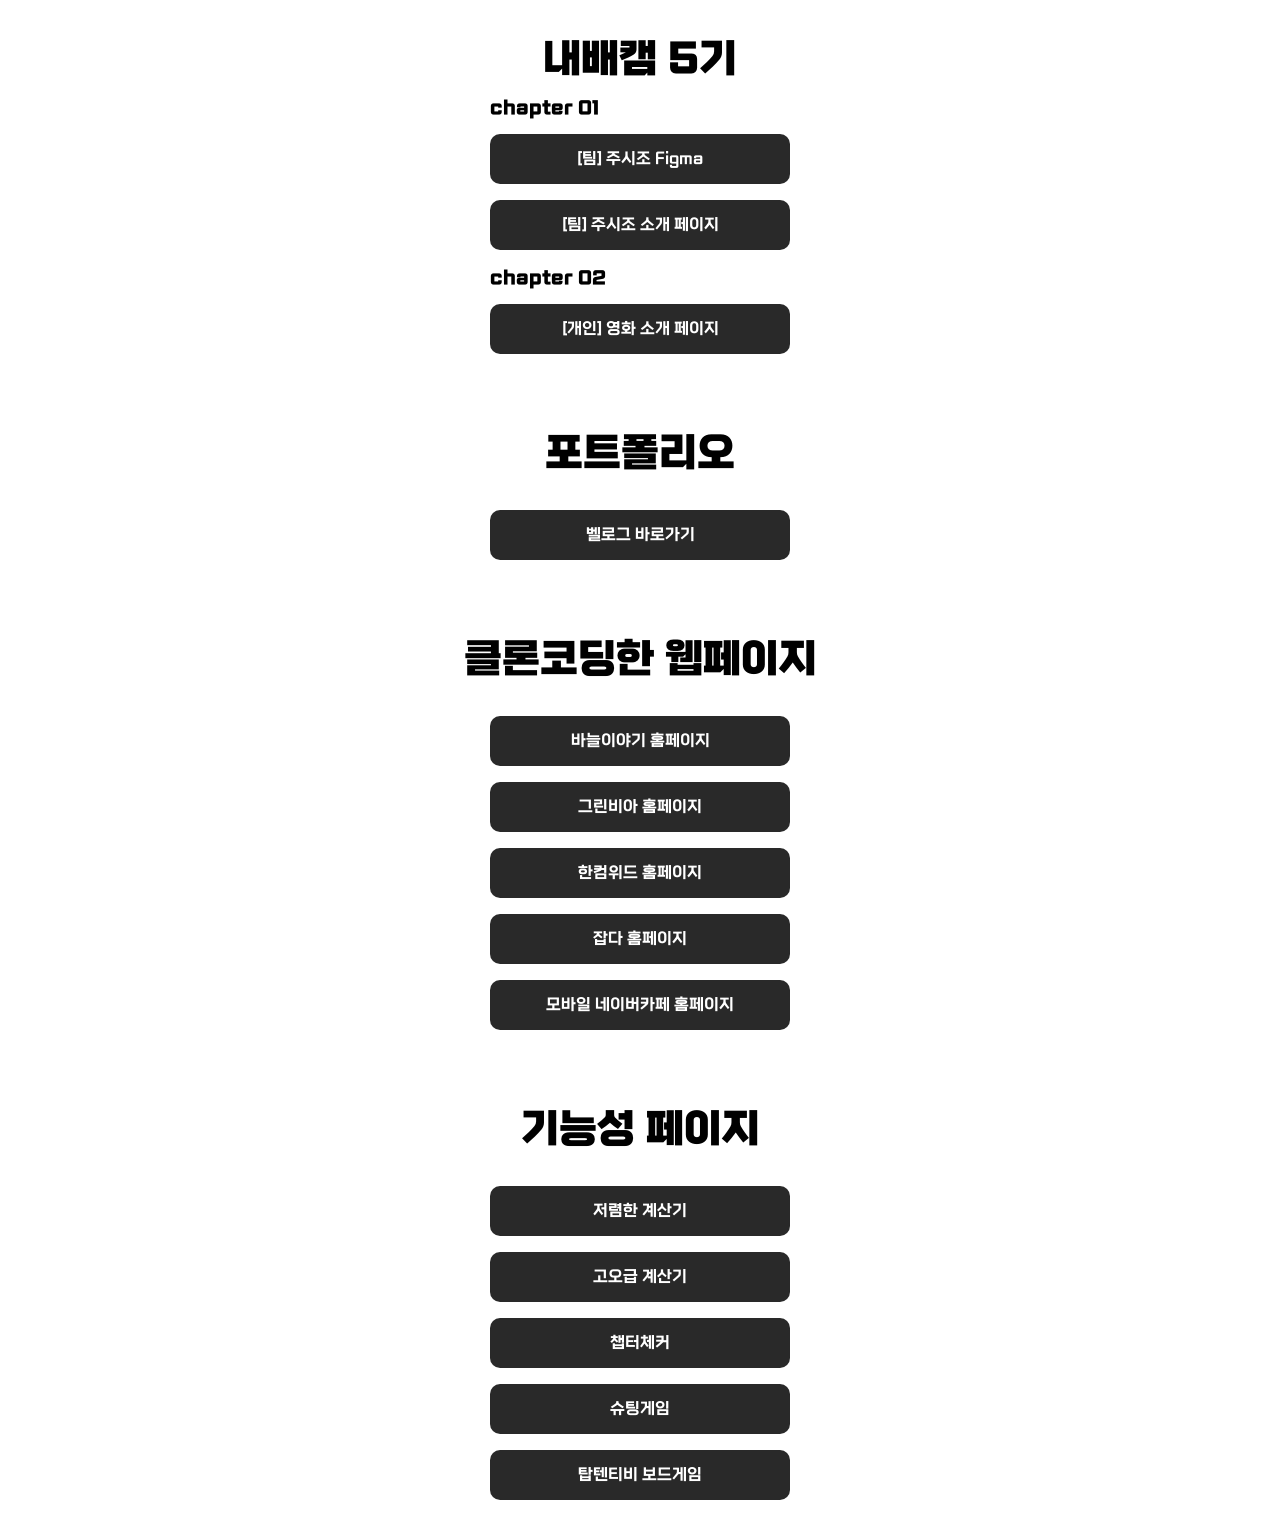
==== index.html @ c6ca3599 "first commit" ====
<!DOCTYPE html>
<html lang="en">
  <head>
    <meta charset="UTF-8" />
    <meta name="viewport" content="width=device-width, initial-scale=1.0" />
    <title>이것저것 다 하고싶은 오리</title>
    <link rel="stylesheet" href="./reset.css" />
    <link rel="stylesheet" href="./style.css" />
  </head>
  <body>
    <div>
      <h2>내배캠 5기</h2>
    <ul>
      <h3>chapter 01</h3>
      <li><a href="https://www.figma.com/file/yKc4ntBN9kh3noo4AGpGiw/chapter-01?type=design&node-id=0%3A1&mode=design&t=OZ40Nem0LUQQph9R-1">[팀] 주시조 Figma</a></li>
      <li>
        <a href="./web-page/jusizo-first-project/index.html">[팀] 주시조 소개 페이지</a>
      </li>
    </ul>
    <ul>
      <h3>chapter 02</h3>
      <li>
        <a href="./web-page/personal-project01/index.html">[개인] 영화 소개 페이지</a>
      </li>
    </ul>
  </div>
    
    <div>
      <h2>포트폴리오</h2>
      <ul>
        <li>
          <a href="https://velog.io/@jh5414092/series">벨로그 바로가기</a>
        </li>
      </ul>
    </div>

    <div>
      <h2>클론코딩한 웹페이지</h2>
      <ul>
        <li><a href="./web-page/Banul/index.html">바늘이야기 홈페이지</a></li>
        <li><a href="./web-page/greenbia/index.html">그린비아 홈페이지</a></li>
        <li><a href="./web-page/HancomWith/">한컴위드 홈페이지</a></li>
        <li><a href="./web-page/JOBDA/">잡다 홈페이지</a></li>
        <li><a href="./web-page/never-cafe/">모바일 네이버카페 홈페이지</a></li>
        
      </ul>
    </div>
    <div>
      <h2>기능성 페이지</h2>
      <ul>
        <li><a href="./function-page/calculator01/">저렴한 계산기</a></li>
        <li><a href="./function-page/calculator02/">고오급 계산기</a></li>
        <li><a href="./function-page/ChapterChecker/">챕터체커</a></li>
        <li><a href="./function-page/shooting-game/">슈팅게임</a></li>
        <li><a href="./function-page/toptentv/">탑텐티비 보드게임</a></li>
      </ul>
    </div>
  </body>
</html>
---- style.css ----
@font-face {
  font-family: "esamanru-bold";
  src: url("./fonts/esamanru\ OTF\ Bold.otf");
}

@font-face {
  font-family: "esamanru-light";
  src: url("./fonts/esamanru\ OTF\ Light.otf");
}

@font-face {
  font-family: "esamanru-medium";
  src: url("./fonts/esamanru\ OTF\ Medium.otf");
}

ul {
  margin-top: 20px;
}

h2 {
  font-size: 40px;
  font-family: "esamanru-bold";
}

h3 {
  font-size: 18px;
  font-family: "esamanru-bold";
}

li {
  list-style: none;
  height: 50px;
}

a {
  font-family: "esamanru-medium";
  display: flex;
  justify-content: center;
  align-items: center;
  color: white;
  text-decoration: none;
  border-radius: 10px;
  background-color: #292929;
  width: 300px;
  height: 100%;
  margin: 16px 0;
}

body > div {
  margin :40px 0;
  display: flex;
  flex-direction: column;
  align-items: center;
}

body {
  display: flex;
  flex-direction: column;
  justify-content: center;
  align-items: center;
}
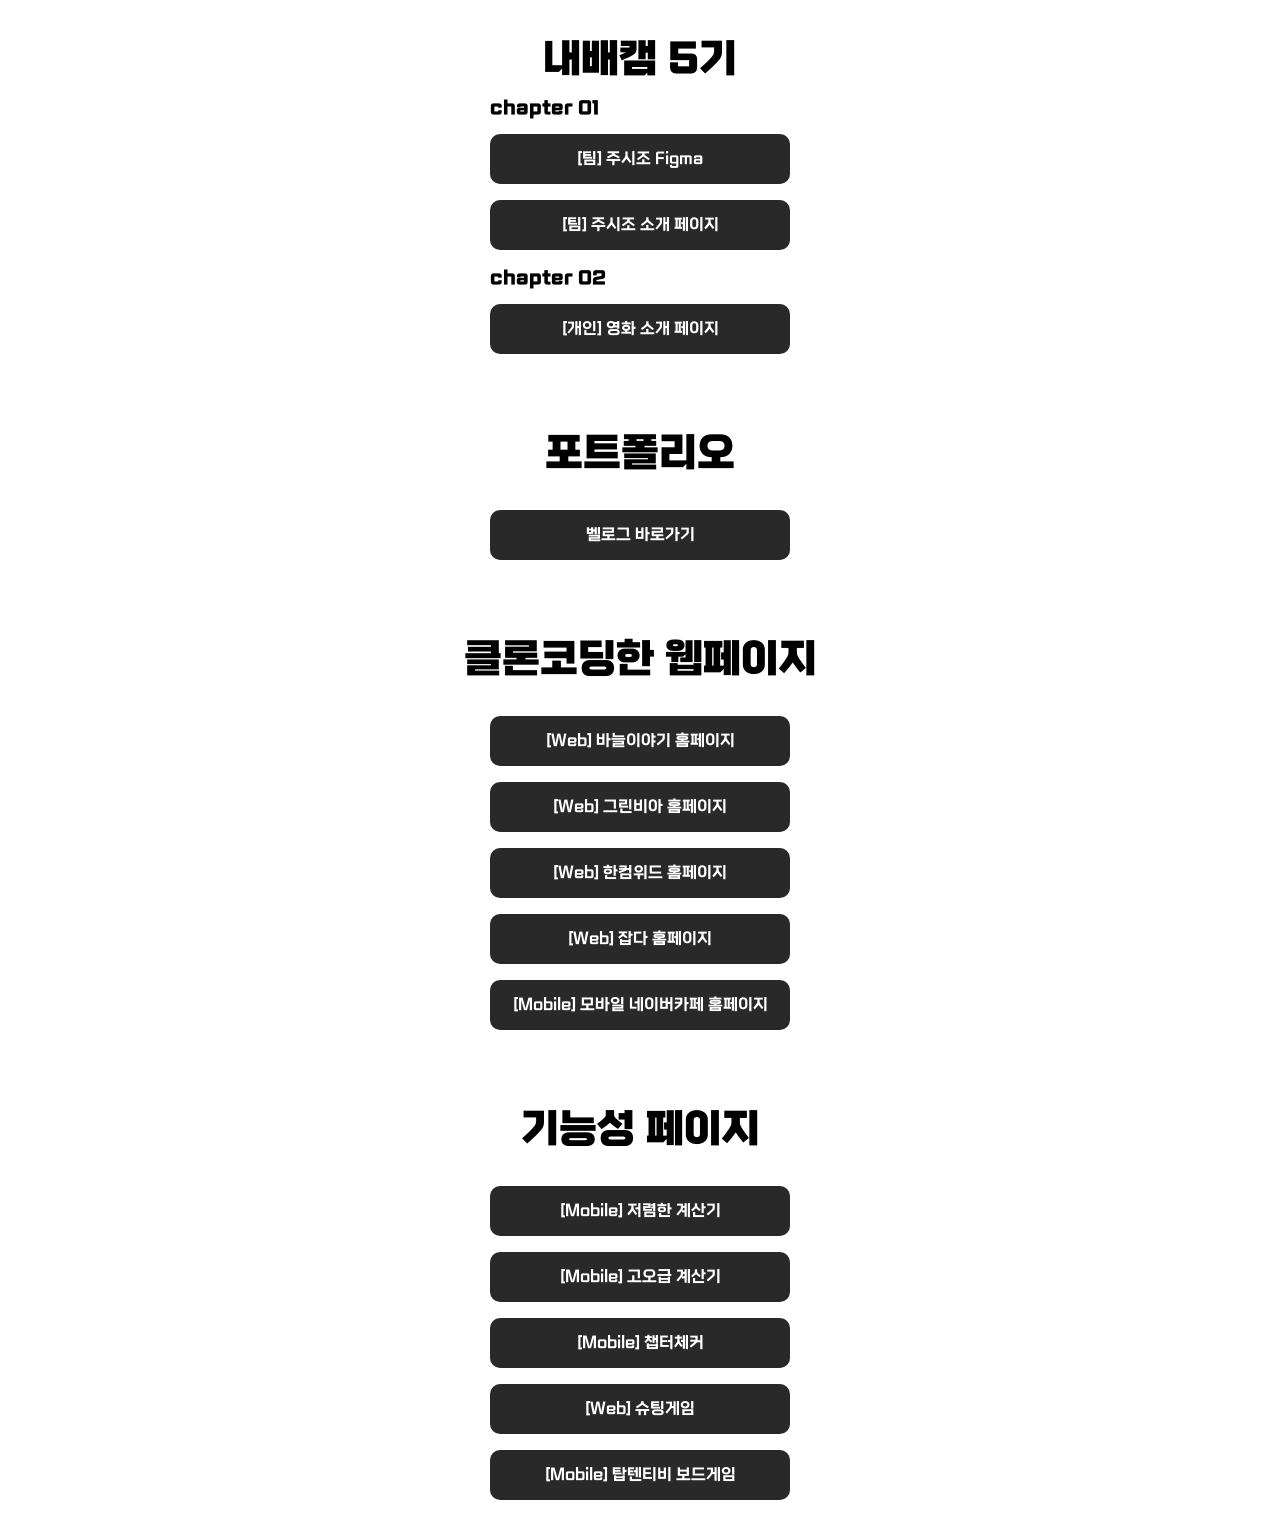
==== commit 47a7ef59: "m" ====
--- a/index.html
+++ b/index.html
@@ -10,21 +10,30 @@
   <body>
     <div>
       <h2>내배캠 5기</h2>
-    <ul>
-      <h3>chapter 01</h3>
-      <li><a href="https://www.figma.com/file/yKc4ntBN9kh3noo4AGpGiw/chapter-01?type=design&node-id=0%3A1&mode=design&t=OZ40Nem0LUQQph9R-1">[팀] 주시조 Figma</a></li>
-      <li>
-        <a href="./web-page/jusizo-first-project/index.html">[팀] 주시조 소개 페이지</a>
-      </li>
-    </ul>
-    <ul>
-      <h3>chapter 02</h3>
-      <li>
-        <a href="./web-page/personal-project01/index.html">[개인] 영화 소개 페이지</a>
-      </li>
-    </ul>
-  </div>
-    
+      <ul>
+        <h3>chapter 01</h3>
+        <li>
+          <a
+            href="https://www.figma.com/file/yKc4ntBN9kh3noo4AGpGiw/chapter-01?type=design&node-id=0%3A1&mode=design&t=OZ40Nem0LUQQph9R-1"
+            >[팀] 주시조 Figma</a
+          >
+        </li>
+        <li>
+          <a href="./web-page/jusizo-first-project/index.html"
+            >[팀] 주시조 소개 페이지</a
+          >
+        </li>
+      </ul>
+      <ul>
+        <h3>chapter 02</h3>
+        <li>
+          <a href="./web-page/personal-project01/index.html"
+            >[개인] 영화 소개 페이지</a
+          >
+        </li>
+      </ul>
+    </div>
+
     <div>
       <h2>포트폴리오</h2>
       <ul>
@@ -37,22 +46,35 @@
     <div>
       <h2>클론코딩한 웹페이지</h2>
       <ul>
-        <li><a href="./web-page/Banul/index.html">바늘이야기 홈페이지</a></li>
-        <li><a href="./web-page/greenbia/index.html">그린비아 홈페이지</a></li>
-        <li><a href="./web-page/HancomWith/">한컴위드 홈페이지</a></li>
-        <li><a href="./web-page/JOBDA/">잡다 홈페이지</a></li>
-        <li><a href="./web-page/never-cafe/">모바일 네이버카페 홈페이지</a></li>
-        
+        <li>
+          <a href="./web-page/Banul/index.html">[Web] 바늘이야기 홈페이지</a>
+        </li>
+        <li>
+          <a href="./web-page/greenbia/index.html">[Web] 그린비아 홈페이지</a>
+        </li>
+        <li><a href="./web-page/HancomWith/">[Web] 한컴위드 홈페이지</a></li>
+        <li><a href="./web-page/JOBDA/">[Web] 잡다 홈페이지</a></li>
+        <li>
+          <a href="./web-page/never-cafe/"
+            >[Mobile] 모바일 네이버카페 홈페이지</a
+          >
+        </li>
       </ul>
     </div>
     <div>
       <h2>기능성 페이지</h2>
       <ul>
-        <li><a href="./function-page/calculator01/">저렴한 계산기</a></li>
-        <li><a href="./function-page/calculator02/">고오급 계산기</a></li>
-        <li><a href="./function-page/ChapterChecker/">챕터체커</a></li>
-        <li><a href="./function-page/shooting-game/">슈팅게임</a></li>
-        <li><a href="./function-page/toptentv/">탑텐티비 보드게임</a></li>
+        <li>
+          <a href="./function-page/calculator01/">[Mobile] 저렴한 계산기</a>
+        </li>
+        <li>
+          <a href="./function-page/calculator02/">[Mobile] 고오급 계산기</a>
+        </li>
+        <li><a href="./function-page/ChapterChecker/">[Mobile] 챕터체커</a></li>
+        <li><a href="./function-page/shooting-game/">[Web] 슈팅게임</a></li>
+        <li>
+          <a href="./function-page/toptentv/">[Mobile] 탑텐티비 보드게임</a>
+        </li>
       </ul>
     </div>
   </body>
